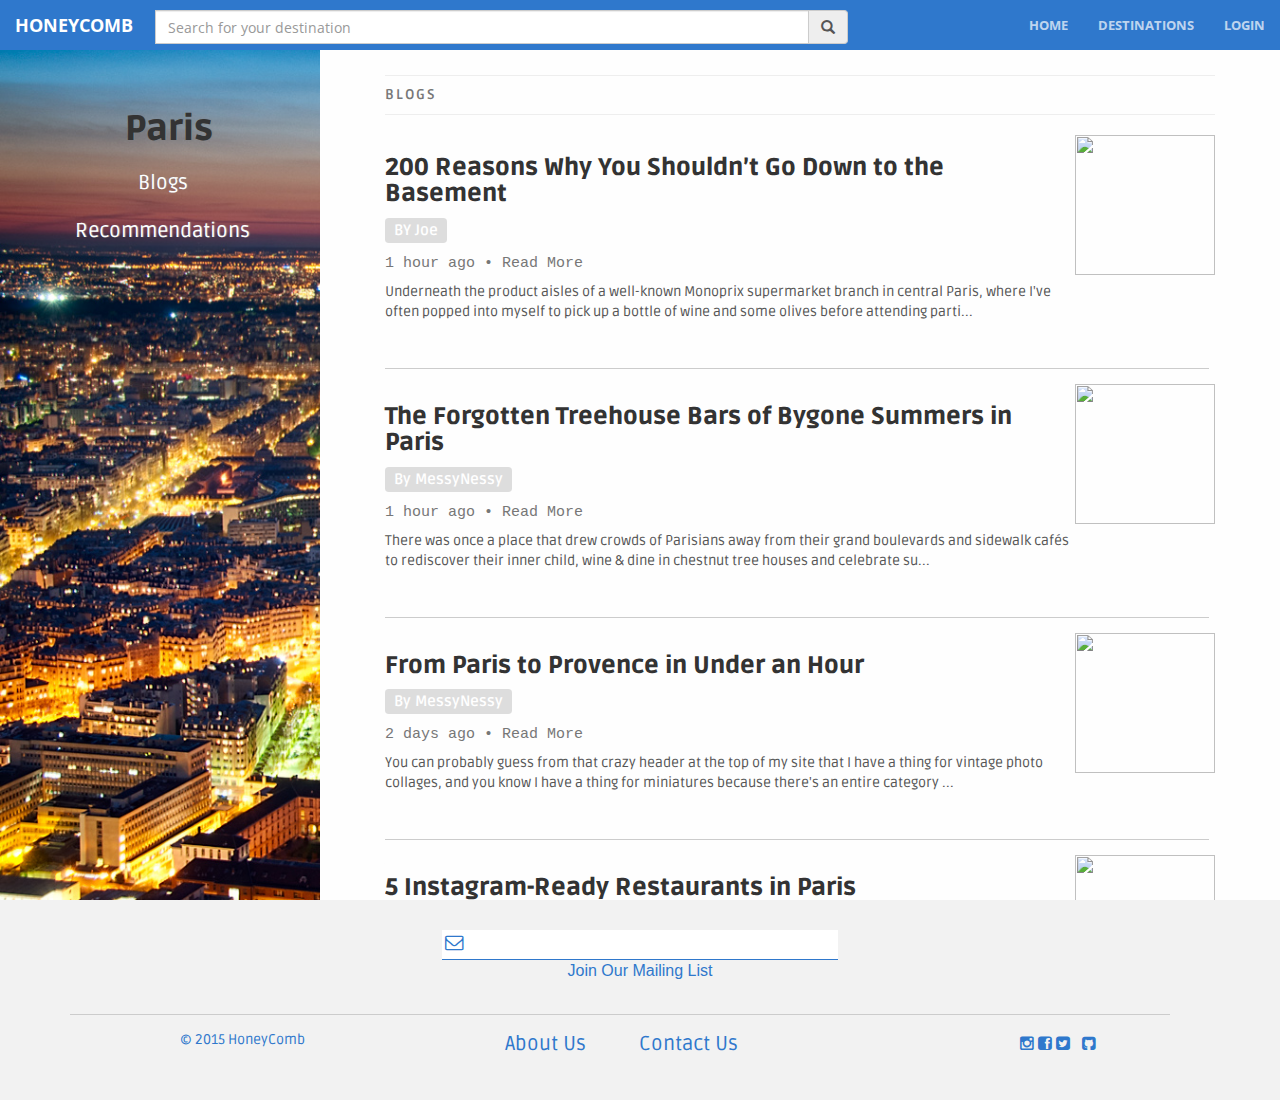
==== articlelist.html @ d00b5b51 "first commit." ====
<!DOCTYPE html>
<html lang="en">
	<head>
		<meta http-equiv="content-type" content="text/html; charset=UTF-8">
		<meta charset="utf-8">
		<title>Article List -- HoneyComb</title>
		<meta name="generator" content="Bootply" />
		<meta name="viewport" content="width=device-width, initial-scale=1, maximum-scale=1">
		<link href="css/bootstrap.min.css" rel="stylesheet">
		<!--[if lt IE 9]>
			<script src="//html5shim.googlecode.com/svn/trunk/html5.js"></script>
		<![endif]-->
		<link href="css/styles2.css" rel="stylesheet">
        <link rel="stylesheet" href="css/creative.css" type="text/css">

        <link href="assets/css/main.css" rel="stylesheet">
        <link href="assets/css/colors/color-74c9be.css" rel="stylesheet">    
        <link href="assets/css/animations.css" rel="stylesheet">
        <link href="assets/css/font-awesome.min.css" rel="stylesheet">
	</head>
	<body>
        <nav id="mainNav" class="navbar navbar-default navbar-fixed-top " style="background-color:rgb(47,120,204)">
        <div class="container-fluid">
            <!-- Brand and toggle get grouped for better mobile display -->
            <div class="navbar-header">
                <button type="button" class="navbar-toggle collapsed" data-toggle="collapse" data-target="#bs-example-navbar-collapse-1">
                    <span class="sr-only">Toggle navigation</span>
                    <span class="icon-bar"></span>
                    <span class="icon-bar"></span>
                    <span class="icon-bar"></span>
                </button>
                <a class="navbar-brand page-scroll" href="#page-top">Honeycomb</a>
            </div>

            <!-- Collect the nav links, forms, and other content for toggling -->
            <div class="collapse navbar-collapse" id="bs-example-navbar-collapse-1">
                <div class="input-group" style="width:700px;float:left;padding-top:10px"> 
                    <div class="input-group-btn">
                    </div>
                    <input type="text" class="form-control" placeholder="Search for your destination">
                    <span class="input-group-addon"><span class="glyphicon glyphicon-search"></span> </span>
                </div>
                <ul class="nav navbar-nav navbar-right">
                    <li>
                        <a class="page-scroll" href="#home">Home</a>
                    </li>
                    <li>
                        <a class="page-scroll" href="destination.html">destinations</a>
                    </li>
                    <li>
                        <a class="page-scroll" href="#signup" data-toggle="modal" data-target=".bs-modal-sm">Login</a>
                    </li>
                </ul>
            </div>
            <!-- /.navbar-collapse -->
        </div>
        <!-- /.container-fluid -->
    </nav>
<div class="wrapper" >
    <div class="box" style="padding-top:50px;background-image:url(img/paris.jpg);">
        <div class="row">
            <!-- sidebar -->
            <div class="column col-sm-3" id="sidebar">
                <ul class="nav" style="float:right;padding-right:40px;padding-top:40px;font-size:20px;text-align:center">
                    
                    <li style="padding-left:12px;"><h1>Paris</h1>
                    </li>
                    <li><a href="#stories">Blogs</a>
                    </li>
                    <li><a href="#rec">Recommendations</a>
                    </li>
                </ul>
            </div>
            <!-- /sidebar -->
          
            <!-- main -->
            <div class="column col-sm-9" id="main">
                <div class="padding">
                    <div class="full col-sm-9">
                        
                        <div class="col-sm-12" id="stories" style="margin-top:-50px">   
                          <div class="page-header text-muted">
                          Blogs
                          </div> 
                        </div>
                        
                        <!--/top story-->
                        <div class="row">    
                          <div class="col-sm-10">
                             <h3>200 Reasons Why You Shouldn’t Go Down to the Basement</h3>
                            <h4><span class="label label-default">BY Joe</span></h4><h4>
                            <small class="text-muted">1 hour ago • <a href="#" class="text-muted">Read More</a></small>
                            </h4>
                            Underneath the product aisles of a well-known Monoprix supermarket branch in central Paris, where I've often popped into myself to pick up a bottle of wine and some olives before attending parti...
                          </div>
                          <div class="col-sm-2">
                            <a href="paris.html" class="pull-right"><img src="http://static.messynessychic.com/wp-content/uploads/2015/03/parisskeletons-150x150.jpg" class='photo'></a>
                          </div> 
                        </div>
                        <div class="row divider">    
                           <div class="col-sm-12"><hr style="max-width:1260px;width:824px"></div>
                        </div>
                        
                        <!--/stories-->
                        <div class="row">    
                          <div class="col-sm-10">
                            <h3>The Forgotten Treehouse Bars of Bygone Summers in Paris</h3>
                            <h4><span class="label label-default">By MessyNessy</span></h4><h4>
                            <small class="text-muted">1 hour ago • <a href="#" class="text-muted">Read More</a></small>
                            </h4>
                              There was once a place that drew crowds of Parisians away from their grand boulevards and sidewalk cafés to rediscover their inner child, wine & dine in chestnut tree houses and celebrate su...
                          </div>
                          <div class="col-sm-2">
                            <a href="#" class="pull-right"><img src="http://static.messynessychic.com/wp-content/uploads/2015/04/grandeabre.jpg" class="photo"></a>
                          </div> 
                        </div>
                        
                        <div class="row divider">    
                           <div class="col-sm-12"><hr style="max-width:1260px;width:824px"></div>
                        </div>
                        
                        <div class="row">    
                          <div class="col-sm-10">
                            <h3>From Paris to Provence in Under an Hour</h3>
                            <h4><span class="label label-default">By MessyNessy</span></h4><h4>
                            <small class="text-muted">2 days ago • <a href="#" class="text-muted">Read More</a></small>
                            </h4>
                              You can probably guess from that crazy header at the top of my site that I have a thing for vintage photo collages, and you know I have a thing for miniatures because there's an entire category ...
                          </div>
                          <div class="col-sm-2">
                            <a href="#" class="pull-right"><img src="https://withanna.files.wordpress.com/2012/08/with-anna-travel-impression-paris-tuileries-garden.jpg" class="photo"></a>
                          </div>
                        </div>
                        <div class="row divider">    
                           <div class="col-sm-12"><hr style="max-width:1260px;width:824px"></div>
                        </div>
                        <div class="row">    
                          <div class="col-sm-10">
                            <h3>5 Instagram-Ready Restaurants in Paris </h3>
                            <h4><span class="label label-default">By MessyNessy</span></h4><h4>
                            <small class="text-muted">3 days ago • <a href="#" class="text-muted">Read More</a></small>
                            </h4>
                              Love it or hate, instagram gives everyone a little extra hobby in life that doesn't really do any harm and actually can be seriously useful for travel tips. Keeping up with the local off-beat gems i...
                          </div>
                          <div class="col-sm-2">
                            <a href="#" class="pull-right"><img src="http://aka.weightwatchers.com/images/1033/dynamic/GCMSImages/TravelGuide_Paris_WhatToDo_000015723575_main.jpg" class="photo"></a>
                          </div>
                        </div>
                        
                        <div class="row divider">    
                           <div class="col-sm-12"><hr style="max-width:1260px;width:824px"></div>
                        </div>
                        
                        <div class="row">    
                          <div class="col-sm-10">
                            <h3>The Secret Girls Lunch in Paris</h3>
                            <h4><span class="label label-default">By MessyNessy</span></h4><h4>
                            <small class="text-muted">4 days ago • <a href="#" class="text-muted">Read More</a></small>
                            </h4>
                              Tell your girlfriends to meet you at the prettiest flower shop in Paris– but only the ones you trust with your innermost secrets. We've found ourselves a hidden new lunch spot... Wait for her ... 
                          </div>
                          <div class="col-sm-2">
                            <a href="#" class="pull-right"><img src="http://freevisits.com/wp-content/uploads/2011/10/paris-boat-dining.jpg" class="photo"></a>
                          </div>
                        </div>
                        
                        <div class="row divider">    
                           <div class="col-sm-12"><hr style="max-width:1260px;width:824px"></div>
                        </div>  
                        
                        <div class="row">    
                          <div class="col-sm-9">
                            <h3>Postcard from the Eiffel Tower, Paris (Russia)</h3>
                            <h4><span class="label label-default">By MessyNessy</span></h4><h4>
                            <small class="text-muted">4 days ago • <a href="#" class="text-muted">Read More</a></small>
                            </h4>
                              The first thing I learned today, is that there's a small village in Russia called Paris. With a current population of around 1700 people, the rural village was intentionally named after the French... 
                          </div>
                          <div class="col-sm-3">
                            <a href="#" class="pull-right"><img src="http://www.localnomad.com/en/blog/wp-content/uploads/2013/08/saint-sulpice-church-Paris1.jpg" class="photo"></a>
                          </div>
                        </div>
                        
                        <div class="col-sm-12" id="rec">
                          <div class="page-header text-muted divider">
                            Recommendations
                          </div>
                        </div>
                      
                        <div class="row">    
                          <div class="col-sm-4 text-center">
                            <h4>VENICE</h4>
                            <a href="#"><img src="http://www.ucityguides.com/images/romantic-venice.jpg" class="img-respsonsive img-circle"></a>
                          </div>
                          <div class="col-sm-4 text-center">
                            <h4>ROME</h4>
                            <a href="#"><img src="http://www.ucityguides.com/images/romantic-rome.jpg" class="img-respsonsive img-circle"></a>
                          </div>
                          <div class="col-sm-4 text-center">
                            <h4>VIENNA</h4>
                            <a href="#"><img src="http://www.ucityguides.com/images/romantic-vienna.jpg" class="img-respsonsive img-circle"></a>
                          </div>
                        </div>
                      
    
                        <div class="row divider">    
                           <div class="col-sm-12"><hr style="max-width:1260px;width:824px"></div>
                        </div>
                    </div><!-- /col-9 -->
                </div><!-- /padding -->
            </div>
            <!-- /main -->
        </div>
    </div>
</div>
        
        
    <section id="footer" style='height:120px'>
        <div class="col-lg-4 col-lg-offset-4 text-center" style="margin-top:-70px">
                        <span style="color: #acadaf; position: absolute; left: 18px; top: 0; font-size: 14pt; text-align: left; font-family: FontAwesome;color:rgb(47,120,204)"></span>
                    <input type="email" style="text-indent: 26px; border-top:0; border-right: 0; border-bottom: 1px solid rgb(47,120,204); border-left:0; color: #82ACC4; width: 100%; font-family: 'adobe-garamond-pro', Garamond, 'Hoefler Text', 'Times New Roman', serif; font-weight: 300; font-size: 14pt; font-style: italic; text-align:left;color:rgb(47,120,204)" value="" name="EMAIL" class="email" id="mce-EMAIL" required="">
                    <label style="display: block; width: 100%; font-family: 'museo-sans', 'Helvetica Neue', Helvetica, Arial, sans-serif;font-size:12pt; color:rgb(47,120,204);font-weight: 300;;font-style:normal" >Join Our Mailing List</label>
                </div>
        <div class="container">
                
                <hr style="width:1100PX; max-width:2000px;border-width: 1px;">
                
                <div class="col-lg-4 col-lg-offset-1" style="width:950px;font-weight:300;">
                    <span style="color:rgb(47,120,204);float:left;">© 2015  <a href="#">HoneyComb</a></span>
                    <span>
                        <a href="#" style="margin-left:200px;font-size:15pt">About&nbsp;Us</a>
                        <a href="#" style="margin-left:50px;font-size:15pt">Contact&nbsp;Us</a>
                    </span>
                    <p style='float:right'>
                        <a href='#'><i class="fa fa-instagram"></i></a>
                        <a href='#'><i class="fa fa-facebook-square"></i></a>
                        <a href='#'><i class="fa fa-twitter-square"></i></a>
                        <a href='#'><i class="fa fa-qq"></i></a>
                        <a href='#'><i class="fa fa-tencent-weibo"></i></a>
                        <a href="#"><i class="fa fa-github-square"></i></a>
                        <a href="#"><i class="fa fa-weixin"></i></a>
                    </p>
                </div>
        </div>
    </section>
    
    <!--modal!-->
    <div class="modal fade bs-modal-sm" id="myModal" tabindex="-1" role="dialog" aria-labelledby="mySmallModalLabel" aria-hidden="true">
  <div class="modal-dialog modal-md">
    <div class="modal-content">
        <br>
        <div class="bs-example bs-example-tabs">
            <ul id="myTab" class="nav nav-tabs">
              <li class="active"><a href="#signin" data-toggle="tab">Sign In</a></li>
              <li class=""><a href="#signup" data-toggle="tab">Register</a></li>
            </ul>
        </div>
      <div class="modal-body">
        <div id="myTabContent" class="tab-content">
        <div class="tab-pane fade active in" id="signin">
            <form class="form-horizontal">
            <fieldset>
            <!-- Sign In Form -->
            <!-- Text input-->
            <div class="form-group">
                <label for="keyword" class="col-sm-3 control-label">Username:</label>
                <div class="col-sm-8">
                  <input type="text" class="form-control" name="keywords" id="keywords" placeholder="Enter Username">
                </div>
            </div>

            <!-- Password input-->
            <div class="form-group">
                <label for="keyword" class="col-sm-3 control-label">Password:</label>
                <div class="col-sm-8">
                  <input type="text" class="form-control" name="keywords" id="keywords" placeholder="Enter password">
                </div>
            </div>

            <!-- Multiple Checkboxes (inline) -->
            <div class="form-group">
                <label class="col-sm-3 control-label"></label>
                <div class="col-sm-8">
                    <div class="checkbox">
                        <label><input type="checkbox" name="free" value="true"> <b>Remember me</b></label>
                    </div>
                </div>
            </div>
            <!-- Button -->
            <div class="form-group">
              <label class="col-sm-3 control-label"></label>
              <div class="col-sm-8">
                <button id="signin" name="signin" class="btn login" style="margin-top:7px">Sign In</button>
              </div>
            </div>
            </fieldset>
            </form>
        </div>
        <div class="tab-pane fade" id="signup">
            <form class="form-horizontal">
            <fieldset>
            <!-- Sign Up Form -->
            <!-- Text input-->
            <div class="form-group">
                <label for="keyword" class="col-sm-3 control-label">Email:</label>
                <div class="col-sm-8">
                  <input type="text" class="form-control" name="keywords" id="keywords" placeholder="Enter Email">
                </div>
            </div>
            <!-- Password input-->
            <div class="form-group">
                <label for="keyword" class="col-sm-3 control-label">Password:</label>
                <div class="col-sm-8">
                  <input type="text" class="form-control" name="keywords" id="keywords" placeholder="Enter password">
                </div>
            </div>
            <div class="form-group">
                <label for="keyword" class="col-sm-3 control-label">Re-enter:</label>
                <div class="col-sm-8">
                  <input type="text" class="form-control" name="keywords" id="keywords" placeholder="Re-enter password">
                </div>
            </div>
            
            <!-- Button -->
            <div class="form-group">
              <label class="col-sm-3 control-label" for="confirmsignup"></label>
              <div class="col-sm-8">
                <button id="confirmsignup" name="confirmsignup" class="btn login">Sign Up</button>
              </div>
            </div>
            </fieldset>
            </form>
      </div>
    </div>
      </div>
      <div class="modal-footer" align="center">
        <button type="button" class="btn btn-default" data-dismiss="modal">Close</button>
      </div>
    </div>
  </div>
</div>
    <!--modal!-->
	<!-- script references -->
        <script src="js/jquery.js"></script>

        <!-- Bootstrap Core JavaScript -->
        <script src="js/bootstrap.min.js"></script>

        <!-- Plugin JavaScript -->
        <script src="js/jquery.easing.min.js"></script>
        <script src="js/jquery.fittext.js"></script>
        <script src="js/wow.min.js"></script>

        <!-- Custom Theme JavaScript -->
        <script src="js/creative.js"></script>
	</body>
</html>
---- css/styles2.css ----
/* move special fonts to HTML head for better performance */
@import url('http://fonts.googleapis.com/css?family=Open+Sans:200,300,400,600,700');


/* custom template */
html, body {
   height: 100%;
   font-family:'Open Sans',arial,sans-serif;
}

a {
  color:#222222;
}

.wrapper, .row {
   height: 100%;
   margin-left:0;
   margin-right:0;
}

.wrapper:before, .wrapper:after,
.column:before, .column:after {
    content: "";
    display: table;
}

.wrapper:after,
.column:after {
    clear: both;
}

.column {
    height: 100%;
    overflow: auto;
    *zoom:1;
}

.column .padding {
    padding: 20px;
}

.box {
  	bottom: 0; /* increase for footer use */
    left: 0;
    position: absolute;
    right: 0;
    top: 0;
    background-size:cover;
    background-attachment:fixed;
}

.divider {
	margin-top:32px;
}

#main {
    background-color:#fefefe;
}
#main .img-circle {
  margin-top:18px;
  height:70px;
  width:70px;
}

#sidebar, #sidebar a {
    color:#ffffff;
    background-color:transparent;
	text-shadow:1px 0 1px #888888;
}
#sidebar a.logo {
  display:block;
  padding:3px;
  background-color:#fff;
  color:#777777;
  height:40px;
  width:40px;
  margin:15px;
  font-size:26px;
  font-weight:700;
  text-align:center;
  text-decoration:none;
  text-shadow:0 0 0;
}
#sidebar-footer {
  position:absolute;bottom:5px;
}
#footer {
  margin-bottom:20px;
}

/* center and adjust the sidebar contents on smaller devices */
@media (max-width: 768px) {
  #sidebar,#sidebar a.logo {
    text-align:center;
    margin:0 auto;
    margin-top:30px;
    font-size:26px;
  }
  #sidebar a.logo {
    font-size:50px;
    height:75px;
    width:75px;
    margin-bottom:30px;
  }
}




/* bootstrap overrides */

h1,h2,h3 {
   font-weight:800;
   font-family:'Open Sans',arial,sans-serif;
}

.jumbotron {
  background-color:transparent;
}
.label-default {
  background-color:#dddddd;
}
.page-header {
  margin-top: 55px;
  padding-top: 9px;
  border-top:1px solid #eeeeee;
  font-weight:700;
  text-transform:uppercase;
  letter-spacing:2px;
}

.col-sm-9.full {
    width: 100%;
}

small.text-muted {
  font-family:courier,courier-new,monospace;
}
---- css/creative.css ----
/*!
 * Start Bootstrap - Creative Bootstrap Theme (http://startbootstrap.com)
 * Code licensed under the Apache License v2.0.
 * For details, see http://www.apache.org/licenses/LICENSE-2.0.
 */

html,
body {
    width: 100%;
    height: 100%;
}

body {
    font-family: Merriweather,'Helvetica Neue',Arial,sans-serif;
}

hr {
    max-width: 50px;
    border-color: rgb(47,120,204);
    border-width: 3px;
}

hr.light {
    border-color: #fff;
}

a {
    color: rgb(47,120,204);
    -webkit-transition: all .35s;
    -moz-transition: all .35s;
    transition: all .35s;
}

a:hover,
a:focus {
    color: #eb3812;
}

h1,
h2,
h3,
h4,
h5,
h6 {
    font-family: 'Open Sans','Helvetica Neue',Arial,sans-serif;
}

p {
    margin-bottom: 20px;
    font-size: 16px;
    line-height: 1.5;
}

.bg-primary {
    background-color: rgb(47,120,204);
}

.bg-dark {
    color: #fff;
    background-color: #222;
}

.text-faded {
    color: rgba(255,255,255,.7);
}

section {
    padding: 100px 0;
}

aside {
    padding: 50px 0;
}

.no-padding {
    padding: 0;
}

.navbar-default {
    border-color: rgba(34,34,34,.05);
    font-family: 'Open Sans','Helvetica Neue',Arial,sans-serif;
    background-color: #fff;
    -webkit-transition: all .35s;
    -moz-transition: all .35s;
    transition: all .35s;
}

.navbar-default .navbar-header .navbar-brand {
    text-transform: uppercase;
    font-family: 'Open Sans','Helvetica Neue',Arial,sans-serif;
    font-weight: 700;
    color: rgb(47,120,204);
}

.navbar-default .navbar-header .navbar-brand:hover,
.navbar-default .navbar-header .navbar-brand:focus {
    color: #eb3812;
}

.navbar-default .nav > li>a,
.navbar-default .nav>li>a:focus {
    text-transform: uppercase;
    font-size: 13px;
    font-weight: 700;
    color: #222;
}

.navbar-default .nav > li>a:hover,
.navbar-default .nav>li>a:focus:hover {
    color: rgb(47,120,204);
}

.navbar-default .nav > li.active>a,
.navbar-default .nav>li.active>a:focus {
    color: rgb(100,200,255)!important;
    background-color: transparent;
}

.navbar-default .nav > li.active>a:hover,
.navbar-default .nav>li.active>a:focus:hover {
    background-color: transparent;
}

@media(min-width:768px) {
    .navbar-default {
        border-color: rgba(255,255,255,.3);
        background-color: transparent;
    }

    .navbar-default .navbar-header .navbar-brand {
        color: rgba(255,255,255,.7);
    }

    .navbar-default .navbar-header .navbar-brand:hover,
    .navbar-default .navbar-header .navbar-brand:focus {
        color: #fff;
    }

    .navbar-default .nav > li>a,
    .navbar-default .nav>li>a:focus {
        color: rgba(255,255,255,.7);
    }

    .navbar-default .nav > li>a:hover,
    .navbar-default .nav>li>a:focus:hover {
        color: #fff;
    }

    .navbar-default.affix {
        border-color: rgba(34,34,34,.05);
        background-color: #fff;
    }

    .navbar-default.affix .navbar-header .navbar-brand {
        font-size: 14px;
        color: rgb(47,120,204);
    }

    .navbar-default.affix .navbar-header .navbar-brand:hover,
    .navbar-default.affix .navbar-header .navbar-brand:focus {
        color: #eb3812;
    }

    .navbar-default.affix .nav > li>a,
    .navbar-default.affix .nav>li>a:focus {
        color: #222;
    }

    .navbar-default.affix .nav > li>a:hover,
    .navbar-default.affix .nav>li>a:focus:hover {
        color: rgb(47,120,204);
    }
}

header {
    position: relative;
    width: 100%;
    min-height: auto;
    text-align: center;
    color: #fff;
    background-image: url(../img/header.jpg);
    background-position: center;
    -webkit-background-size: cover;
    -moz-background-size: cover;
    background-size: cover;
    -o-background-size: cover;
}

header .header-content {
    position: relative;
    width: 100%;
    padding: 100px 15px;
    text-align: center;
}

header .header-content .header-content-inner h1 {
    margin-top: 0;
    margin-bottom: 0;
    text-transform: uppercase;
    font-weight: 700;
}

header .header-content .header-content-inner hr {
    margin: 30px auto;
}

header .header-content .header-content-inner p {
    margin-bottom: 50px;
    font-size: 16px;
    font-weight: 300;
    color: rgba(255,255,255,.7);
}

@media(min-width:768px) {
    header {
        min-height: 100%;
    }

    header .header-content {
        position: absolute;
        top: 50%;
        padding: 0 50px;
        transform: translateY(-50%);
    }

    header .header-content .header-content-inner {
        margin-right: auto;
        margin-left: auto;
        max-width: 1000px;
    }

    header .header-content .header-content-inner p {
        margin-right: auto;
        margin-left: auto;
        max-width: 80%;
        font-size: 18px;
    }
}

.section-heading {
    margin-top: 0;
}

.service-box {
    margin: 50px auto 0;
    max-width: 400px;
}

@media(min-width:992px) {
    .service-box {
        margin: 20px auto 0;
    }
}

.service-box p {
    margin-bottom: 0;
}

.portfolio-box {
    display: block;
    position: relative;
    margin: 0 auto;
    max-width: 650px;
}

.portfolio-box .portfolio-box-caption {
    display: block;
    position: absolute;
    bottom: 0;
    width: 100%;
    height: 100%;
    text-align: center;
    color: #fff;
    opacity: 0;
    background: rgba(47,120,207,.5);
    -webkit-transition: all .35s;
    -moz-transition: all .35s;
    transition: all .35s;
}

.portfolio-box .portfolio-box-caption .portfolio-box-caption-content {
    position: absolute;
    top: 50%;
    width: 100%;
    text-align: center;
    transform: translateY(-50%);
}

.portfolio-box .portfolio-box-caption .portfolio-box-caption-content .project-category,
.portfolio-box .portfolio-box-caption .portfolio-box-caption-content .project-name {
    padding: 0 15px;
    font-family: 'Open Sans','Helvetica Neue',Arial,sans-serif;
}

.portfolio-box .portfolio-box-caption .portfolio-box-caption-content .project-category {
    text-transform: uppercase;
    font-size: 14px;
    font-weight: 600;
}

.portfolio-box .portfolio-box-caption .portfolio-box-caption-content .project-name {
    font-size: 18px;
}

.portfolio-box:hover .portfolio-box-caption {
    opacity: 1;
}

@media(min-width:768px) {
    .portfolio-box .portfolio-box-caption .portfolio-box-caption-content .project-category {
        font-size: 16px;
    }

    .portfolio-box .portfolio-box-caption .portfolio-box-caption-content .project-name {
        font-size: 22px;
    }
}

.call-to-action h2 {
    margin: 0 auto 20px;
}

.text-primary {
    color: rgb(47,120,204);
}

.no-gutter > [class*=col-] {
    padding-right: 0;
    padding-left: 0;
}

.btn-default {
    border-color: #fff;
    color: #222;
    background-color: #fff;
    -webkit-transition: all .35s;
    -moz-transition: all .35s;
    transition: all .35s;
}

.btn-default:hover,
.btn-default:focus,
.btn-default.focus,
.btn-default:active,
.btn-default.active,
.open > .dropdown-toggle.btn-default {
    border-color: #ededed;
    color: #222;
    background-color: #f2f2f2;
}

.btn-default:active,
.btn-default.active,
.open > .dropdown-toggle.btn-default {
    background-image: none;
}

.btn-default.disabled,
.btn-default[disabled],
fieldset[disabled] .btn-default,
.btn-default.disabled:hover,
.btn-default[disabled]:hover,
fieldset[disabled] .btn-default:hover,
.btn-default.disabled:focus,
.btn-default[disabled]:focus,
fieldset[disabled] .btn-default:focus,
.btn-default.disabled.focus,
.btn-default[disabled].focus,
fieldset[disabled] .btn-default.focus,
.btn-default.disabled:active,
.btn-default[disabled]:active,
fieldset[disabled] .btn-default:active,
.btn-default.disabled.active,
.btn-default[disabled].active,
fieldset[disabled] .btn-default.active {
    border-color: #fff;
    background-color: #fff;
}

.btn-default .badge {
    color: #fff;
    background-color: #222;
}

.btn-primary {
    border-color: rgb(100,200,255);
    color: #fff;
    background-color: rgb(100,200,255);
    -webkit-transition: all .35s;
    -moz-transition: all .35s;
    transition: all .35s;
}

.btn-primary:hover,
.btn-primary:focus,
.btn-primary.focus,
.btn-primary:active,
.btn-primary.active,
.open > .dropdown-toggle.btn-primary {
    border-color: #ed431f;
    color: #fff;
    background-color: rgb(47,180,225);
}

.btn-primary:active,
.btn-primary.active,
.open > .dropdown-toggle.btn-primary {
    background-image: none;
}

.btn-primary.disabled,
.btn-primary[disabled],
fieldset[disabled] .btn-primary,
.btn-primary.disabled:hover,
.btn-primary[disabled]:hover,
fieldset[disabled] .btn-primary:hover,
.btn-primary.disabled:focus,
.btn-primary[disabled]:focus,
fieldset[disabled] .btn-primary:focus,
.btn-primary.disabled.focus,
.btn-primary[disabled].focus,
fieldset[disabled] .btn-primary.focus,
.btn-primary.disabled:active,
.btn-primary[disabled]:active,
fieldset[disabled] .btn-primary:active,
.btn-primary.disabled.active,
.btn-primary[disabled].active,
fieldset[disabled] .btn-primary.active {
    border-color: rgb(47,120,204);
    background-color: rgb(47,120,204);
}

.btn-primary .badge {
    color: rgb(47,120,204);
    background-color: #fff;
}

.btn {
    border: 0;
    border-radius: 300px;
    text-transform: uppercase;
    font-family: 'Open Sans','Helvetica Neue',Arial,sans-serif;
    font-weight: 700;
}

.btn-xl {
    padding: 15px 30px;
}

::-moz-selection {
    text-shadow: none;
    color: #fff;
    background: #222;
}

::selection {
    text-shadow: none;
    color: #fff;
    background: #222;
}

img::selection {
    color: #fff;
    background: 0 0;
}

img::-moz-selection {
    color: #fff;
    background: 0 0;
}

body {
    webkit-tap-highlight-color: #222;
    font-family: "museo-sans", "Helvetica Neue", Helvetica, Arial, sans-serif
}

<!-- Added !-->

.modal-dialog {
    width: 400px;
}

.login{
    background-color: rgb(47,120,204);
    color: white;
}

.modal-content{
    margin-top: 150px;
}
.step{
    height: 200px;
    width: 200px;
    margin-left: 30px; 
}
.stepbox{
    margin: 45px;
}
.steptext{
    font-family: sans-serif;
    padding-top: 40px;
    width: 260px;
    text-align: center;
}
h4{
    font-family: "proxima-nova","HelveticaNeue","Helvetica Neue",Helvetica,Arial;
    font-size: 20px;
    font-weight: 600;
}
.intro{
    padding-left: -10px;
    padding-right: 200px;
    
}

.introtext{
    width: 800px;
    font-family: sans-serif;
    padding-top: 25px;
    text-align: center;
}

.photo{
    width: 140px;
    height: 140px;
}
---- assets/css/main.css ----
/*
 * Author: Carlos Alvarez
 * URL: http://alvarez.is
 *
 * Project Name: MARCO - One Page Bootstrap 3 Theme
 * Version: 1.0
 * URL: http://blacktie.co
 */
 
/* FONTS */
@import url(http://fonts.googleapis.com/css?family=Ruda:400,900,700);

/* OVERALL ASPECT */

body {
    background-color: #f2f2f2;
    font-family: 'Ruda', sans-serif;
    font-weight: 400;
    font-size: 14px;
    color: #555;

    -webkit-font-smoothing: antialiased;
    -webkit-overflow-scrolling: touch;
    
}

/* Titles */
h1, h2, h3, h4, h5, h6 {
    font-family: 'Ruda', sans-serif;
    font-weight: 900;
    color: #333;
}


/* Paragraph & Typographic */
p {
    line-height: 28px;
    margin-bottom: 25px;
}

.centered {
    text-align: center;
}

.goleft {
	text-align: left;
}

/* Links */
a {
    word-wrap: break-word;

    -webkit-transition: color 0.1s ease-in, background 0.1s ease-in;
    -moz-transition: color 0.1s ease-in, background 0.1s ease-in;
    -ms-transition: color 0.1s ease-in, background 0.1s ease-in;
    -o-transition: color 0.1s ease-in, background 0.1s ease-in;
    transition: color 0.1s ease-in, background 0.1s ease-in;
}

a:hover,
a:focus {
    color: #7b7b7b;
    text-decoration: none;
    outline: 0;
}

a:before,
a:after {
    -webkit-transition: color 0.1s ease-in, background 0.1s ease-in;
    -moz-transition: color 0.1s ease-in, background 0.1s ease-in;
    -ms-transition: color 0.1s ease-in, background 0.1s ease-in;
    -o-transition: color 0.1s ease-in, background 0.1s ease-in;
    transition: color 0.1s ease-in, background 0.1s ease-in;
}

 hr {
    display: block;
    height: 1px;
    border: 0;
    border-top: 1px solid #ccc;
    margin: 1em 0;
    padding: 0;
}

.navbar {
	font-size: 14px;
}

.navbar-fixed-top {
border-width: 0 0 0px;
border-bottom-width: 0px;
}
/* ================== BASIC CONFIGURATION ================== */

.spacing i {
	padding-left: 8px;
	padding-right: 8px
}
/* margin top & Bottom */
.mt {
	margin-top: 50px;
	margin-bottom: 50px;
}

/* Special Margin for Wrap sections */
.mts {
	margin-top: -20px;
}


/* service icons */
.si {
	visibility: hidden;
}

.si:hover {
	background-color: #ffffff;
}

.si i {
	font-size: 40px;
	padding: 20px;
}

/* Padding top & bottom */
.pt {
	padding-top: 15px;
	padding-bottom: 15px; 
}

/* Description Styling / Used in portfolio & Blog images footnotes */
.desc p {
	font-family: 'Ruda', sans-serif;
	font-size: 16px;
	font-weight: 700;
	margin-top: 15px;
}

.desc p > i {
	font-size: 16px;
	color: #979797;
}

.desc p > i:hover {
	font-size: 16px;
	color: #e74c3c;
	cursor: pointer;
}

.desc p.lead {
    font-family: 'Ruda', sans-serif;
    font-weight: 400;
    font-size: 14px;
    margin-top: -15px;
}

.desc p.time {
    font-family: 'Ruda', sans-serif;
    font-weight: 400;
    font-size: 12px;
    margin-top: 0px;
	color: #979797;
	text-align: right;
}

.desc p.time > i {
	font-size: 12px;
}


/* Dashed Separator */

hr-d {
    display: block;
    height: 1px;
    border: 0;
    border-top: 1px dashed #ccc;
    margin: 1em 0;
    padding: 0;
}


p.capitalize {
	display:block;
	text-align: left;
}

p.capitalize:first-letter {
	text-transform:capitalize; 
	font-size: 30px;
	font-family: 'Ruda', sans-serif;
	font-weight: 400;
	color:white; 
	padding-left:10px; 
	padding-right:10px; 
	margin-right:5px;
}


/* Button Call To Action */
.btn-cta {
  color: #ffffff;
  background-color: transparent;
  border-color: #ffffff;
  font-family: 'Ruda', sans-serif;
  font-size: 13px;
  letter-spacing: 2px;
  margin-bottom: 25px;
}

.btn-cta:hover,
.btn-cta:focus,
.btn-cta:active,
.btn-cta.active,
.open .dropdown-toggle.btn-cta {
  color: #2f2f2f;
  background-color: #ffffff;
  border-color: #2f2f2f;
}

/* Button Theme */
.btn-theme {
  color: #ffffff;
  background-color: transparent;
  border-color: #ffffff;
  font-family: 'Ruda', sans-serif;
  font-size: 13px;
  letter-spacing: 2px;
  margin-bottom: 25px;
}

.btn-theme:hover,
.btn-theme:focus,
.btn-theme:active,
.btn-theme.active,
.open .dropdown-toggle.btn-theme {
  color: #2f2f2f;
  background-color: #ffffff;
  border-color: #2f2f2f;
}

/* Button Yellow */
.btn-yellow {
  color: #2f2f2f;
  background-color: #ffd56c;
  border-color: #ffffff;
  font-family: 'Ruda', sans-serif;
  font-size: 13px;
  letter-spacing: 2px;
  margin-bottom: 25px;
}

.btn-yellow:hover,
.btn-yellow:focus,
.btn-yellow:active,
.btn-yellow.active,
.open .dropdown-toggle.btn-yellow {
  color: #2f2f2f;
  background-color: #fdc741;
  border-color: #ffffff;
}



/***** Testimonials Styling *****/
.testi-container {
	width:100%;
	margin-bottom:14px;
	padding: 5px 6px 3px 0px; 
	background-color:#fafafa;
	border: solid 1px #ddd;
	-webkit-border-radius: 5px;
	-moz-border-radius: 5px;
	border-radius: 5px;
	position:relative;
	float:left;
	z-index:998;
}

.testi-container:before {
	width: 25px;
	height: 17px;
	background:#fafafa;
	content: '';
	position: absolute;
	z-index:999;
	left:42px;
	bottom: 0px;
	margin-left: -7px;	
}
@media \0screen {.testi-container:before {background:none;}}

.testi-container:after {
	width: 17px;
	height: 17px;
	background:#fafafa;
	border:1px solid #ddd;
	-webkit-border-radius: 3px;
	-moz-border-radius: 3px;
	border-radius: 3px;
	content: '';
	position: absolute;
	z-index:888;
	left:45px;
	bottom: -5px;
	margin-left: -7px;
	transform:rotate(45deg);
	-ms-transform:rotate(45deg);
	-webkit-transform:rotate(45deg);
}
@media \0screen {.testi-container:after {background:none; border:none;}}

.testi-text {
	width:100%;
	float:left;
	margin:0px;
	padding:10px 14px 0px 14px;
	font-weight: 400;
}

/* ================== MAIN WRAP SECTIONS ================== */

#headerwrap {
	background: url(../img/bg01.jpg) no-repeat center top;
	margin-top: 0px;
	padding-top: 50px;
	background-attachment: relative;
	background-position: center center;
	min-height: 450px;
	width: 100%;
	
    -webkit-background-size: 100%;
    -moz-background-size: 100%;
    -o-background-size: 100%;
    background-size: 100%;

    -webkit-background-size: cover;
    -moz-background-size: cover;
    -o-background-size: cover;
    background-size: cover;
}

#headerwrap h1 {
	margin-top: 60px;
	color: white;
	font-size: 50px;
	font-weight: 900;
	letter-spacing: 1px;
	visibility: hidden;
}

#headerwrap h2 {
	color: white;
	visibility: hidden;

}

#headerwrap .img-responsive {
	margin: 0 auto;
}




/* Footer Wrap */

#f {
	background-color: #1b1b1b;
	padding-top: 40px;
	padding-bottom: 40px;
}

#f p {
	color: white;
}

#f h4 {
	color: white;
}

/* Color Wraps */
#white {
	margin-top: 0px;
	background-color: #ffffff;
	min-height: 300px;
	width: 100%;
}

#grey {
	margin-top: 0px;
	background-color: #f7f7f7;
	min-height: 300px;
	width: 100%;	
}

#black {
	margin-top: 0px;
	background-color: #2f2f2f;
	min-height: 300px;
	width: 100%;	
}

#black h3 {
	color: white;
}

#black h4 {
	color: white;
	text-transform: uppercase
}

#black p {
	color: white;
	font-size: 16px;
	font-weight: 400;
}

#black i {
	font-size: 35px;
}

#black h1 {
	color: white;
	font-size: 70px;
}

/* Map Wrap*/

#map {
	width: 100%;
	height: 400px;
}

#map-contact {
	width: 100%;
	height: 650px;
}

/* ================== CALL TO ACTION WRAP SECTIONS & HELPERS ================== */
#cta01 {
	background: url(../img/cta/cta01.jpg) no-repeat center top;
	margin-top: 0px;
	padding-top:100px;
	text-align:center;
	background-attachment: relative;
	background-position: center center;
	min-height: 350px;
	width: 100%;
	
    -webkit-background-size: 100%;
    -moz-background-size: 100%;
    -o-background-size: 100%;
    background-size: 100%;

    -webkit-background-size: cover;
    -moz-background-size: cover;
    -o-background-size: cover;
    background-size: cover;
}

#cta01 h1 {
	color: white;
	font-weight: 700;
	margin-bottom: 25px;
	font-size: 60px;
}

#cta01 h2 {
	color: white;
	font-weight: 700;
	margin-bottom: 25px;
}

#cta01 i {
	color: white;
	font-size: 45px;
}


#cta02 {
	background: url(../img/cta/cta02.jpg) no-repeat center top;
	margin-top: 0px;
	padding-top:100px;
	text-align:center;
	background-attachment: relative;
	background-position: center center;
	min-height: 350px;
	width: 100%;
	
    -webkit-background-size: 100%;
    -moz-background-size: 100%;
    -o-background-size: 100%;
    background-size: 100%;

    -webkit-background-size: cover;
    -moz-background-size: cover;
    -o-background-size: cover;
    background-size: cover;
}

#cta02 h2 {
	color: white;
	font-weight: 700;
	margin-bottom: 25px;
}


#cta03 {
	background: url(../img/cta/cta01.jpg) no-repeat center top;
	margin-top: 0px;
	padding-top:50px;
	text-align:center;
	background-attachment: relative;
	background-position: center center;
	min-height: 450px;
	width: 100%;
	
    -webkit-background-size: 100%;
    -moz-background-size: 100%;
    -o-background-size: 100%;
    background-size: 100%;

    -webkit-background-size: cover;
    -moz-background-size: cover;
    -o-background-size: cover;
    background-size: cover;
}


#cta03 h2 {
	color: white;
	font-weight: 700;
	margin-bottom: 50px;
}

#cta03 i {
	color: white;
	font-size: 45px;
}

#cta03 p {
	color: white;
	font-size: 16px;
}

#cta-bar {
	background: #2f2f2f;
	color: white;
	padding-top: 40px;
	padding-bottom: 40px;
	
    -webkit-transition: color 0.3s ease-in, background 0.3s ease-in;
    -moz-transition: color 0.3s ease-in, background 0.3s ease-in;
    -ms-transition: color 0.3s ease-in, background 0.3s ease-in;
    -o-transition: color 0.3s ease-in, background 0.3s ease-in;
    transition: color 0.3s ease-in, background 0.3s ease-in;
}

#cta-bar:before,
#cta-bar:after {
    -webkit-transition: color 0.2s ease-in, background 0.2s ease-in;
    -moz-transition: color 0.2s ease-in, background 0.2s ease-in;
    -ms-transition: color 0.2s ease-in, background 0.2s ease-in;
    -o-transition: color 0.2s ease-in, background 0.2s ease-in;
    transition: color 0.2s ease-in, background 0.2s ease-in;
    
    cursor: pointer;
}

#cta-bar h4 {
	color: white;
	font-weight: 400;
}


/* ================== TEAM MEMBERS INFORMATION OVER iMAGE ================== */
.members {
  width: 302px;
  position: relative;
  float: left;
  margin: 0 20px 0 0;
  > img {
    display: block;
    position: relative;
  }
}

.team-info {
  position: absolute;
  bottom: 20px;
  right: 0px;
  width: 170px;
  padding: 10px 10px 30px 10px;
}
.subhead {
  color: #f2f2f2;
  text-transform: uppercase;
  font-weight: 400;
}
.team-name {
  color: white;
  font-weight: 400;
  margin: 0;
  letter-spacing: -1px;
}

.team-description {
	color: white;
	padding-top: 20px;
}

.team-description i {
	margin: 8px;
}

/* Team Member Stats Icons Conf */
.team-stat i {
	font-size: 28px;
}

/* ================== TWITTER FEED CONFIGURATION ================== */
#f ul {
	-webkit-margin-before: 0px;
	-webkit-margin-after: 0px;
	-webkit-margin-start: 0px;
	-webkit-margin-end: 0px;
	-webkit-padding-start: 0px;
}

#f ul li {
  list-style:none;
  overflow:hidden;
}

#f ul li:before {
	content: "\f099";
	font-family: 'FontAwesome';
	font-weight: normal;
	font-style: normal;
	text-decoration: inherit;
	font-size: 16px;
	height: auto;
	margin-top: 2px;
	margin-right: 8px;
	color: white;
	float: left;
}

#f .tweet {
	float: right;
	width: 85%;
}





@media (max-width: 600px) { 

#headerwrap h1 {
	font-size: 35px;
}

#cta03 {
	background: #2d2d2d;
	}	
	
#wv {
	height: 350px;
}
	
}

@media (max-width: 900px) { 


#cta03 {
	background: #2d2d2d;
	}	
}
---- assets/css/colors/color-74c9be.css ----
/*
 * Author: Carlos Alvarez
 * URL: http://alvarez.is
 *
 * Project Name: MARCO - One Page Bootstrap 3 Theme
 * Version: 1.0
 * URL: http://blacktie.co
 */
 
/* COLOR CONF */


/* Links */
a {
    color: rgb(47,120,204);
}

.si i {
	color: rgb(47,120,204);
}


.navbar-default .navbar-nav > .active > a, .navbar-default .navbar-nav > .active > a:hover, .navbar-default .navbar-nav > .active > a:focus {
color: #ffffff;
background-color: rgb(47,120,204);
}

.navbar-default .navbar-nav > li > a:hover {
color: rgb(47,120,204);
}

.btn-theme {
  background-color: rgb(47,120,204);
}

.tabbable .nav-stacked > li:active, li:focus, li.active h4 {
	color: rgb(47,120,204);
}

#cta-bar:hover {
	background: rgb(47,120,204);	
}

p.capitalize:first-letter {
	background: rgb(47,120,204); 
}

.team-info {
  background: rgb(47,120,204);
}

#black i {
	color: rgb(47,120,204);
}

.progress-bar-theme {
  background-color: rgb(47,120,204);
}

.team-stat i {
	color: rgb(47,120,204);
}

.pricing-table-plan {
	border-top: 4px solid rgb(47,120,204);
}

.blog-post blockquote {
  border-left: 4px solid rgb(47,120,204);
}
---- assets/css/animations.css ----
/*
==============================================
CSS3 ANIMATION CHEAT SHEET
==============================================

Made by Justin Aguilar

www.justinaguilar.com/animations/

Questions, comments, concerns, love letters:
justin@justinaguilar.com
==============================================
*/

/*
==============================================
slideDown
==============================================
*/


.slideDown{
	animation-name: slideDown;
	-webkit-animation-name: slideDown;	

	animation-duration: 1s;	
	-webkit-animation-duration: 1s;

	animation-timing-function: ease;	
	-webkit-animation-timing-function: ease;	

	visibility: visible !important;						
}

@keyframes slideDown {
	0% {
		transform: translateY(-100%);
	}
	50%{
		transform: translateY(8%);
	}
	65%{
		transform: translateY(-4%);
	}
	80%{
		transform: translateY(4%);
	}
	95%{
		transform: translateY(-2%);
	}			
	100% {
		transform: translateY(0%);
	}		
}

@-webkit-keyframes slideDown {
	0% {
		-webkit-transform: translateY(-100%);
	}
	50%{
		-webkit-transform: translateY(8%);
	}
	65%{
		-webkit-transform: translateY(-4%);
	}
	80%{
		-webkit-transform: translateY(4%);
	}
	95%{
		-webkit-transform: translateY(-2%);
	}			
	100% {
		-webkit-transform: translateY(0%);
	}	
}

/*
==============================================
slideUp
==============================================
*/


.slideUp{
	animation-name: slideUp;
	-webkit-animation-name: slideUp;	

	animation-duration: 1s;	
	-webkit-animation-duration: 1s;

	animation-timing-function: ease;	
	-webkit-animation-timing-function: ease;

	visibility: visible !important;			
}

@keyframes slideUp {
	0% {
		transform: translateY(100%);
	}
	50%{
		transform: translateY(-8%);
	}
	65%{
		transform: translateY(4%);
	}
	80%{
		transform: translateY(-4%);
	}
	95%{
		transform: translateY(2%);
	}			
	100% {
		transform: translateY(0%);
	}	
}

@-webkit-keyframes slideUp {
	0% {
		-webkit-transform: translateY(100%);
	}
	50%{
		-webkit-transform: translateY(-8%);
	}
	65%{
		-webkit-transform: translateY(4%);
	}
	80%{
		-webkit-transform: translateY(-4%);
	}
	95%{
		-webkit-transform: translateY(2%);
	}			
	100% {
		-webkit-transform: translateY(0%);
	}	
}

/*
==============================================
slideLeft
==============================================
*/


.slideLeft{
	animation-name: slideLeft;
	-webkit-animation-name: slideLeft;	

	animation-duration: 1s;	
	-webkit-animation-duration: 1s;

	animation-timing-function: ease-in-out;	
	-webkit-animation-timing-function: ease-in-out;		

	visibility: visible !important;	
}

@keyframes slideLeft {
	0% {
		transform: translateX(150%);
	}
	50%{
		transform: translateX(-8%);
	}
	65%{
		transform: translateX(4%);
	}
	80%{
		transform: translateX(-4%);
	}
	95%{
		transform: translateX(2%);
	}			
	100% {
		transform: translateX(0%);
	}
}

@-webkit-keyframes slideLeft {
	0% {
		-webkit-transform: translateX(150%);
	}
	50%{
		-webkit-transform: translateX(-8%);
	}
	65%{
		-webkit-transform: translateX(4%);
	}
	80%{
		-webkit-transform: translateX(-4%);
	}
	95%{
		-webkit-transform: translateX(2%);
	}			
	100% {
		-webkit-transform: translateX(0%);
	}
}

/*
==============================================
slideRight
==============================================
*/


.slideRight{
	animation-name: slideRight;
	-webkit-animation-name: slideRight;	

	animation-duration: 1s;	
	-webkit-animation-duration: 1s;

	animation-timing-function: ease-in-out;	
	-webkit-animation-timing-function: ease-in-out;		

	visibility: visible !important;	
}

@keyframes slideRight {
	0% {
		transform: translateX(-150%);
	}
	50%{
		transform: translateX(8%);
	}
	65%{
		transform: translateX(-4%);
	}
	80%{
		transform: translateX(4%);
	}
	95%{
		transform: translateX(-2%);
	}			
	100% {
		transform: translateX(0%);
	}	
}

@-webkit-keyframes slideRight {
	0% {
		-webkit-transform: translateX(-150%);
	}
	50%{
		-webkit-transform: translateX(8%);
	}
	65%{
		-webkit-transform: translateX(-4%);
	}
	80%{
		-webkit-transform: translateX(4%);
	}
	95%{
		-webkit-transform: translateX(-2%);
	}			
	100% {
		-webkit-transform: translateX(0%);
	}
}

/*
==============================================
slideExpandUp
==============================================
*/


.slideExpandUp{
	animation-name: slideExpandUp;
	-webkit-animation-name: slideExpandUp;	

	animation-duration: 1.6s;	
	-webkit-animation-duration: 1.6s;

	animation-timing-function: ease-out;	
	-webkit-animation-timing-function: ease -out;

	visibility: visible !important;	
}

@keyframes slideExpandUp {
	0% {
		transform: translateY(100%) scaleX(0.5);
	}
	30%{
		transform: translateY(-8%) scaleX(0.5);
	}	
	40%{
		transform: translateY(2%) scaleX(0.5);
	}
	50%{
		transform: translateY(0%) scaleX(1.1);
	}
	60%{
		transform: translateY(0%) scaleX(0.9);		
	}
	70% {
		transform: translateY(0%) scaleX(1.05);
	}			
	80%{
		transform: translateY(0%) scaleX(0.95);		
	}
	90% {
		transform: translateY(0%) scaleX(1.02);
	}	
	100%{
		transform: translateY(0%) scaleX(1);		
	}
}

@-webkit-keyframes slideExpandUp {
	0% {
		-webkit-transform: translateY(100%) scaleX(0.5);
	}
	30%{
		-webkit-transform: translateY(-8%) scaleX(0.5);
	}	
	40%{
		-webkit-transform: translateY(2%) scaleX(0.5);
	}
	50%{
		-webkit-transform: translateY(0%) scaleX(1.1);
	}
	60%{
		-webkit-transform: translateY(0%) scaleX(0.9);		
	}
	70% {
		-webkit-transform: translateY(0%) scaleX(1.05);
	}			
	80%{
		-webkit-transform: translateY(0%) scaleX(0.95);		
	}
	90% {
		-webkit-transform: translateY(0%) scaleX(1.02);
	}	
	100%{
		-webkit-transform: translateY(0%) scaleX(1);		
	}
}

/*
==============================================
expandUp
==============================================
*/


.expandUp{
	animation-name: expandUp;
	-webkit-animation-name: expandUp;	

	animation-duration: 0.7s;	
	-webkit-animation-duration: 0.7s;

	animation-timing-function: ease;	
	-webkit-animation-timing-function: ease;		

	visibility: visible !important;	
}

@keyframes expandUp {
	0% {
		transform: translateY(100%) scale(0.6) scaleY(0.5);
	}
	60%{
		transform: translateY(-7%) scaleY(1.12);
	}
	75%{
		transform: translateY(3%);
	}	
	100% {
		transform: translateY(0%) scale(1) scaleY(1);
	}	
}

@-webkit-keyframes expandUp {
	0% {
		-webkit-transform: translateY(100%) scale(0.6) scaleY(0.5);
	}
	60%{
		-webkit-transform: translateY(-7%) scaleY(1.12);
	}
	75%{
		-webkit-transform: translateY(3%);
	}	
	100% {
		-webkit-transform: translateY(0%) scale(1) scaleY(1);
	}	
}

/*
==============================================
fadeIn
==============================================
*/

.fadeIn{
	animation-name: fadeIn;
	-webkit-animation-name: fadeIn;	

	animation-duration: 1.5s;	
	-webkit-animation-duration: 1.5s;

	animation-timing-function: ease-in-out;	
	-webkit-animation-timing-function: ease-in-out;		

	visibility: visible !important;	
}

@keyframes fadeIn {
	0% {
		transform: scale(0);
		opacity: 0.0;		
	}
	60% {
		transform: scale(1.1);	
	}
	80% {
		transform: scale(0.9);
		opacity: 1;	
	}	
	100% {
		transform: scale(1);
		opacity: 1;	
	}		
}

@-webkit-keyframes fadeIn {
	0% {
		-webkit-transform: scale(0);
		opacity: 0.0;		
	}
	60% {
		-webkit-transform: scale(1.1);
	}
	80% {
		-webkit-transform: scale(0.9);
		opacity: 1;	
	}	
	100% {
		-webkit-transform: scale(1);
		opacity: 1;	
	}		
}

/*
==============================================
expandOpen
==============================================
*/


.expandOpen{
	animation-name: expandOpen;
	-webkit-animation-name: expandOpen;	

	animation-duration: 1.2s;	
	-webkit-animation-duration: 1.2s;

	animation-timing-function: ease-out;	
	-webkit-animation-timing-function: ease-out;	

	visibility: visible !important;	
}

@keyframes expandOpen {
	0% {
		transform: scale(1.8);		
	}
	50% {
		transform: scale(0.95);
	}	
	80% {
		transform: scale(1.05);
	}
	90% {
		transform: scale(0.98);
	}	
	100% {
		transform: scale(1);
	}			
}

@-webkit-keyframes expandOpen {
	0% {
		-webkit-transform: scale(1.8);		
	}
	50% {
		-webkit-transform: scale(0.95);
	}	
	80% {
		-webkit-transform: scale(1.05);
	}
	90% {
		-webkit-transform: scale(0.98);
	}	
	100% {
		-webkit-transform: scale(1);
	}					
}

/*
==============================================
bigEntrance
==============================================
*/


.bigEntrance{
	animation-name: bigEntrance;
	-webkit-animation-name: bigEntrance;	

	animation-duration: 1.6s;	
	-webkit-animation-duration: 1.6s;

	animation-timing-function: ease-out;	
	-webkit-animation-timing-function: ease-out;	

	visibility: visible !important;			
}

@keyframes bigEntrance {
	0% {
		transform: scale(0.3) rotate(6deg) translateX(-30%) translateY(30%);
		opacity: 0.2;
	}
	30% {
		transform: scale(1.03) rotate(-2deg) translateX(2%) translateY(-2%);		
		opacity: 1;
	}
	45% {
		transform: scale(0.98) rotate(1deg) translateX(0%) translateY(0%);
		opacity: 1;
	}
	60% {
		transform: scale(1.01) rotate(-1deg) translateX(0%) translateY(0%);		
		opacity: 1;
	}	
	75% {
		transform: scale(0.99) rotate(1deg) translateX(0%) translateY(0%);
		opacity: 1;
	}
	90% {
		transform: scale(1.01) rotate(0deg) translateX(0%) translateY(0%);		
		opacity: 1;
	}	
	100% {
		transform: scale(1) rotate(0deg) translateX(0%) translateY(0%);
		opacity: 1;
	}		
}

@-webkit-keyframes bigEntrance {
	0% {
		-webkit-transform: scale(0.3) rotate(6deg) translateX(-30%) translateY(30%);
		opacity: 0.2;
	}
	30% {
		-webkit-transform: scale(1.03) rotate(-2deg) translateX(2%) translateY(-2%);		
		opacity: 1;
	}
	45% {
		-webkit-transform: scale(0.98) rotate(1deg) translateX(0%) translateY(0%);
		opacity: 1;
	}
	60% {
		-webkit-transform: scale(1.01) rotate(-1deg) translateX(0%) translateY(0%);		
		opacity: 1;
	}	
	75% {
		-webkit-transform: scale(0.99) rotate(1deg) translateX(0%) translateY(0%);
		opacity: 1;
	}
	90% {
		-webkit-transform: scale(1.01) rotate(0deg) translateX(0%) translateY(0%);		
		opacity: 1;
	}	
	100% {
		-webkit-transform: scale(1) rotate(0deg) translateX(0%) translateY(0%);
		opacity: 1;
	}				
}

/*
==============================================
hatch
==============================================
*/

.hatch{
	animation-name: hatch;
	-webkit-animation-name: hatch;	

	animation-duration: 2s;	
	-webkit-animation-duration: 2s;

	animation-timing-function: ease-in-out;	
	-webkit-animation-timing-function: ease-in-out;

	transform-origin: 50% 100%;
	-ms-transform-origin: 50% 100%;
	-webkit-transform-origin: 50% 100%; 

	visibility: visible !important;		
}

@keyframes hatch {
	0% {
		transform: rotate(0deg) scaleY(0.6);
	}
	20% {
		transform: rotate(-2deg) scaleY(1.05);
	}
	35% {
		transform: rotate(2deg) scaleY(1);
	}
	50% {
		transform: rotate(-2deg);
	}	
	65% {
		transform: rotate(1deg);
	}	
	80% {
		transform: rotate(-1deg);
	}		
	100% {
		transform: rotate(0deg);
	}									
}

@-webkit-keyframes hatch {
	0% {
		-webkit-transform: rotate(0deg) scaleY(0.6);
	}
	20% {
		-webkit-transform: rotate(-2deg) scaleY(1.05);
	}
	35% {
		-webkit-transform: rotate(2deg) scaleY(1);
	}
	50% {
		-webkit-transform: rotate(-2deg);
	}	
	65% {
		-webkit-transform: rotate(1deg);
	}	
	80% {
		-webkit-transform: rotate(-1deg);
	}		
	100% {
		-webkit-transform: rotate(0deg);
	}		
}


/*
==============================================
bounce
==============================================
*/


.bounce{
	animation-name: bounce;
	-webkit-animation-name: bounce;	

	animation-duration: 1.6s;	
	-webkit-animation-duration: 1.6s;

	animation-timing-function: ease;	
	-webkit-animation-timing-function: ease;	
	
	transform-origin: 50% 100%;
	-ms-transform-origin: 50% 100%;
	-webkit-transform-origin: 50% 100%; 	
}

@keyframes bounce {
	0% {
		transform: translateY(0%) scaleY(0.6);
	}
	60%{
		transform: translateY(-100%) scaleY(1.1);
	}
	70%{
		transform: translateY(0%) scaleY(0.95) scaleX(1.05);
	}
	80%{
		transform: translateY(0%) scaleY(1.05) scaleX(1);
	}	
	90%{
		transform: translateY(0%) scaleY(0.95) scaleX(1);
	}				
	100%{
		transform: translateY(0%) scaleY(1) scaleX(1);
	}	
}

@-webkit-keyframes bounce {
	0% {
		-webkit-transform: translateY(0%) scaleY(0.6);
	}
	60%{
		-webkit-transform: translateY(-100%) scaleY(1.1);
	}
	70%{
		-webkit-transform: translateY(0%) scaleY(0.95) scaleX(1.05);
	}
	80%{
		-webkit-transform: translateY(0%) scaleY(1.05) scaleX(1);
	}	
	90%{
		-webkit-transform: translateY(0%) scaleY(0.95) scaleX(1);
	}				
	100%{
		-webkit-transform: translateY(0%) scaleY(1) scaleX(1);
	}		
}


/*
==============================================
pulse
==============================================
*/

.pulse{
	animation-name: pulse;
	-webkit-animation-name: pulse;	

	animation-duration: 1.5s;	
	-webkit-animation-duration: 1.5s;

	animation-iteration-count: infinite;
	-webkit-animation-iteration-count: infinite;
}

@keyframes pulse {
	0% {
		transform: scale(0.9);
		opacity: 0.7;		
	}
	50% {
		transform: scale(1);
		opacity: 1;	
	}	
	100% {
		transform: scale(0.9);
		opacity: 0.7;	
	}			
}

@-webkit-keyframes pulse {
	0% {
		-webkit-transform: scale(0.95);
		opacity: 0.7;		
	}
	50% {
		-webkit-transform: scale(1);
		opacity: 1;	
	}	
	100% {
		-webkit-transform: scale(0.95);
		opacity: 0.7;	
	}			
}

/*
==============================================
floating
==============================================
*/

.floating{
	animation-name: floating;
	-webkit-animation-name: floating;

	animation-duration: 1.5s;	
	-webkit-animation-duration: 1.5s;

	animation-iteration-count: infinite;
	-webkit-animation-iteration-count: infinite;
}

@keyframes floating {
	0% {
		transform: translateY(0%);	
	}
	50% {
		transform: translateY(8%);	
	}	
	100% {
		transform: translateY(0%);
	}			
}

@-webkit-keyframes floating {
	0% {
		-webkit-transform: translateY(0%);	
	}
	50% {
		-webkit-transform: translateY(8%);	
	}	
	100% {
		-webkit-transform: translateY(0%);
	}			
}

/*
==============================================
tossing
==============================================
*/

.tossing{
	animation-name: tossing;
	-webkit-animation-name: tossing;	

	animation-duration: 2.5s;	
	-webkit-animation-duration: 2.5s;

	animation-iteration-count: infinite;
	-webkit-animation-iteration-count: infinite;
}

@keyframes tossing {
	0% {
		transform: rotate(-4deg);	
	}
	50% {
		transform: rotate(4deg);
	}
	100% {
		transform: rotate(-4deg);	
	}						
}

@-webkit-keyframes tossing {
	0% {
		-webkit-transform: rotate(-4deg);	
	}
	50% {
		-webkit-transform: rotate(4deg);
	}
	100% {
		-webkit-transform: rotate(-4deg);	
	}				
}

/*
==============================================
pullUp
==============================================
*/

.pullUp{
	animation-name: pullUp;
	-webkit-animation-name: pullUp;	

	animation-duration: 1.1s;	
	-webkit-animation-duration: 1.1s;

	animation-timing-function: ease-out;	
	-webkit-animation-timing-function: ease-out;	

	transform-origin: 50% 100%;
	-ms-transform-origin: 50% 100%;
	-webkit-transform-origin: 50% 100%; 		
}

@keyframes pullUp {
	0% {
		transform: scaleY(0.1);
	}
	40% {
		transform: scaleY(1.02);
	}
	60% {
		transform: scaleY(0.98);
	}
	80% {
		transform: scaleY(1.01);
	}
	100% {
		transform: scaleY(0.98);
	}				
	80% {
		transform: scaleY(1.01);
	}
	100% {
		transform: scaleY(1);
	}							
}

@-webkit-keyframes pullUp {
	0% {
		-webkit-transform: scaleY(0.1);
	}
	40% {
		-webkit-transform: scaleY(1.02);
	}
	60% {
		-webkit-transform: scaleY(0.98);
	}
	80% {
		-webkit-transform: scaleY(1.01);
	}
	100% {
		-webkit-transform: scaleY(0.98);
	}				
	80% {
		-webkit-transform: scaleY(1.01);
	}
	100% {
		-webkit-transform: scaleY(1);
	}		
}

/*
==============================================
pullDown
==============================================
*/

.pullDown{
	animation-name: pullDown;
	-webkit-animation-name: pullDown;	

	animation-duration: 1.1s;	
	-webkit-animation-duration: 1.1s;

	animation-timing-function: ease-out;	
	-webkit-animation-timing-function: ease-out;	

	transform-origin: 50% 0%;
	-ms-transform-origin: 50% 0%;
	-webkit-transform-origin: 50% 0%; 		
}

@keyframes pullDown {
	0% {
		transform: scaleY(0.1);
	}
	40% {
		transform: scaleY(1.02);
	}
	60% {
		transform: scaleY(0.98);
	}
	80% {
		transform: scaleY(1.01);
	}
	100% {
		transform: scaleY(0.98);
	}				
	80% {
		transform: scaleY(1.01);
	}
	100% {
		transform: scaleY(1);
	}							
}

@-webkit-keyframes pullDown {
	0% {
		-webkit-transform: scaleY(0.1);
	}
	40% {
		-webkit-transform: scaleY(1.02);
	}
	60% {
		-webkit-transform: scaleY(0.98);
	}
	80% {
		-webkit-transform: scaleY(1.01);
	}
	100% {
		-webkit-transform: scaleY(0.98);
	}				
	80% {
		-webkit-transform: scaleY(1.01);
	}
	100% {
		-webkit-transform: scaleY(1);
	}		
}

/*
==============================================
stretchLeft
==============================================
*/

.stretchLeft{
	animation-name: stretchLeft;
	-webkit-animation-name: stretchLeft;	

	animation-duration: 1.5s;	
	-webkit-animation-duration: 1.5s;

	animation-timing-function: ease-out;	
	-webkit-animation-timing-function: ease-out;	

	transform-origin: 100% 0%;
	-ms-transform-origin: 100% 0%;
	-webkit-transform-origin: 100% 0%; 
}

@keyframes stretchLeft {
	0% {
		transform: scaleX(0.3);
	}
	40% {
		transform: scaleX(1.02);
	}
	60% {
		transform: scaleX(0.98);
	}
	80% {
		transform: scaleX(1.01);
	}
	100% {
		transform: scaleX(0.98);
	}				
	80% {
		transform: scaleX(1.01);
	}
	100% {
		transform: scaleX(1);
	}							
}

@-webkit-keyframes stretchLeft {
	0% {
		-webkit-transform: scaleX(0.3);
	}
	40% {
		-webkit-transform: scaleX(1.02);
	}
	60% {
		-webkit-transform: scaleX(0.98);
	}
	80% {
		-webkit-transform: scaleX(1.01);
	}
	100% {
		-webkit-transform: scaleX(0.98);
	}				
	80% {
		-webkit-transform: scaleX(1.01);
	}
	100% {
		-webkit-transform: scaleX(1);
	}		
}

/*
==============================================
stretchRight
==============================================
*/

.stretchRight{
	animation-name: stretchRight;
	-webkit-animation-name: stretchRight;	

	animation-duration: 1.5s;	
	-webkit-animation-duration: 1.5s;

	animation-timing-function: ease-out;	
	-webkit-animation-timing-function: ease-out;	

	transform-origin: 0% 0%;
	-ms-transform-origin: 0% 0%;
	-webkit-transform-origin: 0% 0%; 		
}

@keyframes stretchRight {
	0% {
		transform: scaleX(0.3);
	}
	40% {
		transform: scaleX(1.02);
	}
	60% {
		transform: scaleX(0.98);
	}
	80% {
		transform: scaleX(1.01);
	}
	100% {
		transform: scaleX(0.98);
	}				
	80% {
		transform: scaleX(1.01);
	}
	100% {
		transform: scaleX(1);
	}							
}

@-webkit-keyframes stretchRight {
	0% {
		-webkit-transform: scaleX(0.3);
	}
	40% {
		-webkit-transform: scaleX(1.02);
	}
	60% {
		-webkit-transform: scaleX(0.98);
	}
	80% {
		-webkit-transform: scaleX(1.01);
	}
	100% {
		-webkit-transform: scaleX(0.98);
	}				
	80% {
		-webkit-transform: scaleX(1.01);
	}
	100% {
		-webkit-transform: scaleX(1);
	}		
}
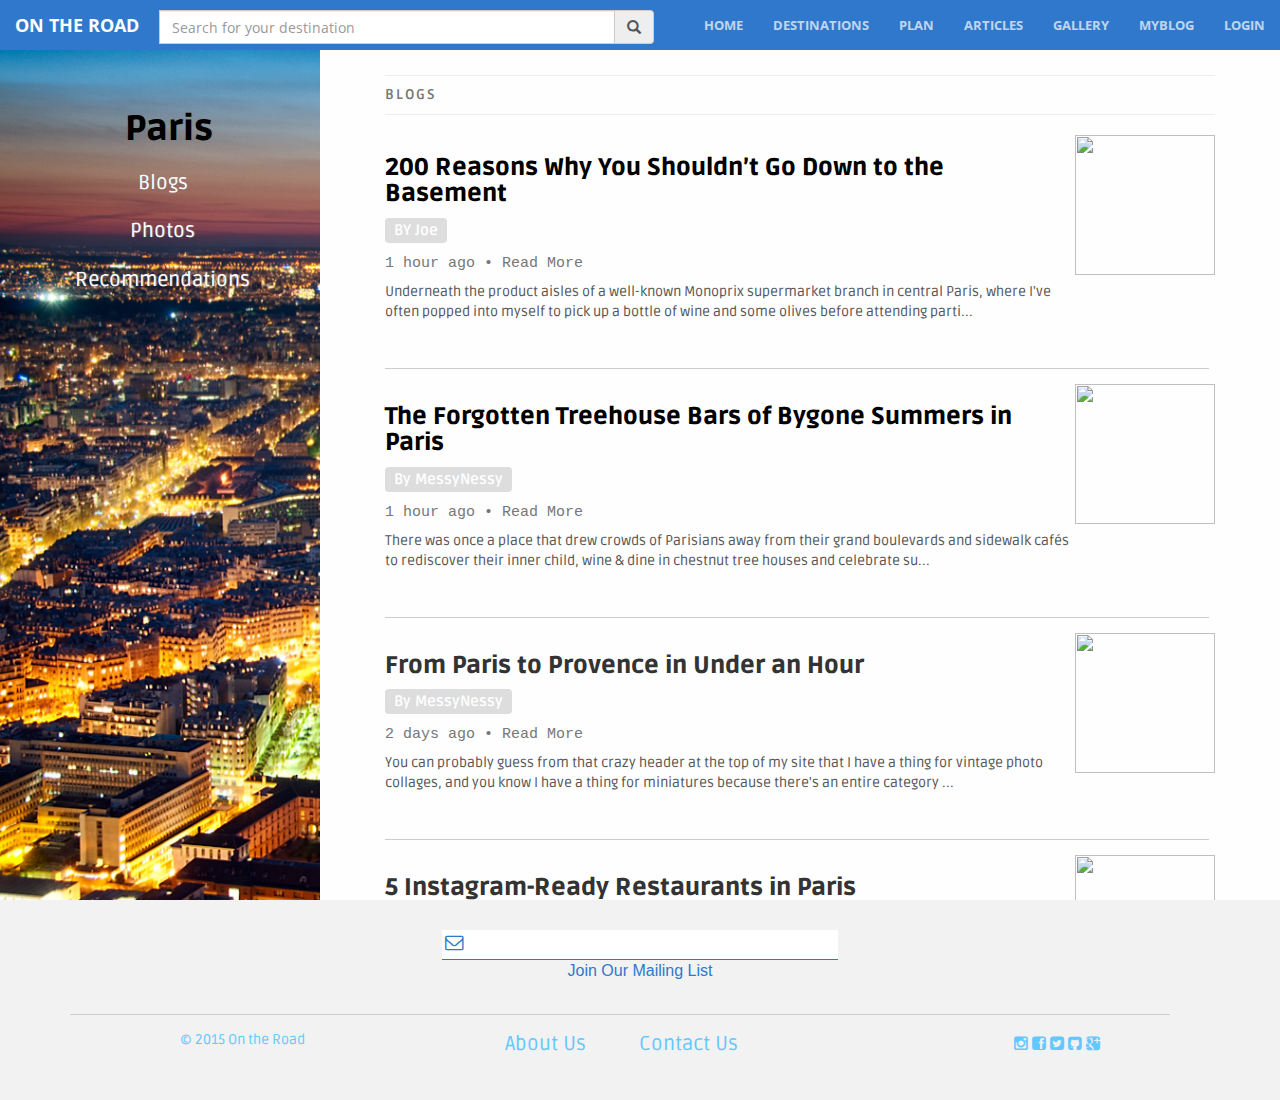
==== commit 69f9e227: "A lot of changes." ====
--- a/articlelist.html
+++ b/articlelist.html
@@ -3,10 +3,11 @@
 	<head>
 		<meta http-equiv="content-type" content="text/html; charset=UTF-8">
 		<meta charset="utf-8">
-		<title>Article List -- HoneyComb</title>
+		<title>Article List -- On the Road</title>
 		<meta name="generator" content="Bootply" />
 		<meta name="viewport" content="width=device-width, initial-scale=1, maximum-scale=1">
 		<link href="css/bootstrap.min.css" rel="stylesheet">
+        <link rel="shortcut icon" type="image/x-icon" href="img/issac.ico"/>
 		<!--[if lt IE 9]>
 			<script src="//html5shim.googlecode.com/svn/trunk/html5.js"></script>
 		<![endif]-->
@@ -29,12 +30,12 @@
                     <span class="icon-bar"></span>
                     <span class="icon-bar"></span>
                 </button>
-                <a class="navbar-brand page-scroll" href="#page-top">Honeycomb</a>
+                <a class="navbar-brand page-scroll" href="index.html">On the Road</a>
             </div>
 
             <!-- Collect the nav links, forms, and other content for toggling -->
             <div class="collapse navbar-collapse" id="bs-example-navbar-collapse-1">
-                <div class="input-group" style="width:700px;float:left;padding-top:10px"> 
+                <div class="input-group" style="width:500px;float:left;padding-top:10px"> 
                     <div class="input-group-btn">
                     </div>
                     <input type="text" class="form-control" placeholder="Search for your destination">
@@ -42,10 +43,22 @@
                 </div>
                 <ul class="nav navbar-nav navbar-right">
                     <li>
-                        <a class="page-scroll" href="#home">Home</a>
+                        <a class="page-scroll" href="index.html">Home</a>
                     </li>
                     <li>
                         <a class="page-scroll" href="destination.html">destinations</a>
+                    </li>
+                    <li>
+                        <a class="page-scroll" href="plan.html">plan</a>
+                    </li>
+                    <li>
+                        <a class="page-scroll" href="articlelist.html">Articles</a>
+                    </li>
+                    <li>
+                        <a class="page-scroll" href="gallery.html">Gallery</a>
+                    </li>
+                    <li>
+                        <a class="page-scroll" href="blog.html">myBlog</a>
                     </li>
                     <li>
                         <a class="page-scroll" href="#signup" data-toggle="modal" data-target=".bs-modal-sm">Login</a>
@@ -63,9 +76,11 @@
             <div class="column col-sm-3" id="sidebar">
                 <ul class="nav" style="float:right;padding-right:40px;padding-top:40px;font-size:20px;text-align:center">
                     
-                    <li style="padding-left:12px;"><h1>Paris</h1>
+                    <li style="padding-left:12px;"><h1><a href="paris.html" style="color:black">Paris</a></h1>
                     </li>
                     <li><a href="#stories">Blogs</a>
+                    </li>
+                    <li><a href="gallery.html">Photos</a>
                     </li>
                     <li><a href="#rec">Recommendations</a>
                     </li>
@@ -87,7 +102,7 @@
                         <!--/top story-->
                         <div class="row">    
                           <div class="col-sm-10">
-                             <h3>200 Reasons Why You Shouldn’t Go Down to the Basement</h3>
+                              <h3><a href="error.html" style="color:black;">200 Reasons Why You Shouldn’t Go Down to the Basement</a></h3>
                             <h4><span class="label label-default">BY Joe</span></h4><h4>
                             <small class="text-muted">1 hour ago • <a href="#" class="text-muted">Read More</a></small>
                             </h4>
@@ -104,7 +119,7 @@
                         <!--/stories-->
                         <div class="row">    
                           <div class="col-sm-10">
-                            <h3>The Forgotten Treehouse Bars of Bygone Summers in Paris</h3>
+                            <h3><a href="article.html" style="color:black;">The Forgotten Treehouse Bars of Bygone Summers in Paris</a></h3>
                             <h4><span class="label label-default">By MessyNessy</span></h4><h4>
                             <small class="text-muted">1 hour ago • <a href="#" class="text-muted">Read More</a></small>
                             </h4>
@@ -226,19 +241,17 @@
                 <hr style="width:1100PX; max-width:2000px;border-width: 1px;">
                 
                 <div class="col-lg-4 col-lg-offset-1" style="width:950px;font-weight:300;">
-                    <span style="color:rgb(47,120,204);float:left;">© 2015  <a href="#">HoneyComb</a></span>
+                    <span style="color:rgb(100,200,255);float:left;">© 2015  <a href="index.html">On the Road</a></span>
                     <span>
                         <a href="#" style="margin-left:200px;font-size:15pt">About&nbsp;Us</a>
-                        <a href="#" style="margin-left:50px;font-size:15pt">Contact&nbsp;Us</a>
+                        <a href="contact.html" style="margin-left:50px;font-size:15pt">Contact&nbsp;Us</a>
                     </span>
                     <p style='float:right'>
                         <a href='#'><i class="fa fa-instagram"></i></a>
                         <a href='#'><i class="fa fa-facebook-square"></i></a>
                         <a href='#'><i class="fa fa-twitter-square"></i></a>
-                        <a href='#'><i class="fa fa-qq"></i></a>
-                        <a href='#'><i class="fa fa-tencent-weibo"></i></a>
                         <a href="#"><i class="fa fa-github-square"></i></a>
-                        <a href="#"><i class="fa fa-weixin"></i></a>
+                        <a href="#"><i class="fa fa-google-plus-square"></i></a>
                     </p>
                 </div>
         </div>
--- a/assets/css/colors/color-74c9be.css
+++ b/assets/css/colors/color-74c9be.css
@@ -12,7 +12,7 @@
 
 /* Links */
 a {
-    color: rgb(47,120,204);
+    color: rgb(100,200,255);
 }
 
 .si i {
@@ -26,7 +26,7 @@
 }
 
 .navbar-default .navbar-nav > li > a:hover {
-color: rgb(47,120,204);
+color: rgb(100,200,255);
 }
 
 .btn-theme {
